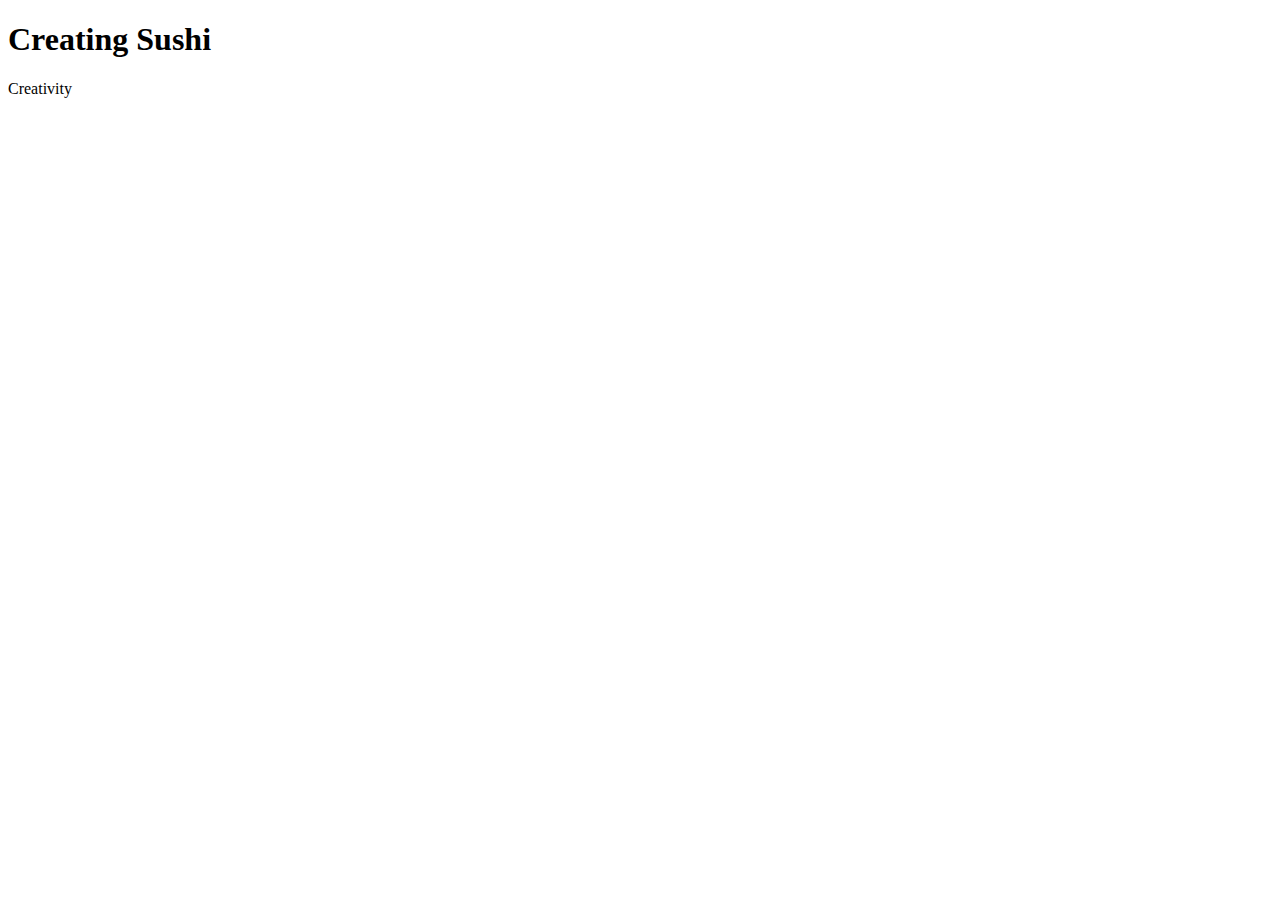
==== experience-12-2022.html @ cf754cbc "New page file for an experience" ====
<!DOCTYPE html>
<html lang="en">
    <head>
        <meta charset="UTF-8">
        <link rel=""stylesheet" href=""style.css" /> 
        <title>Luca Giannotti CAS Experience 12-2022</title>
    </head>


<!--Title Section-->
<section id="Sushi Experience Title" class="Sushi_Experience_Title">
    <h1>Creating Sushi</h1>
    <p>Creativity</p>
</section>





</html>
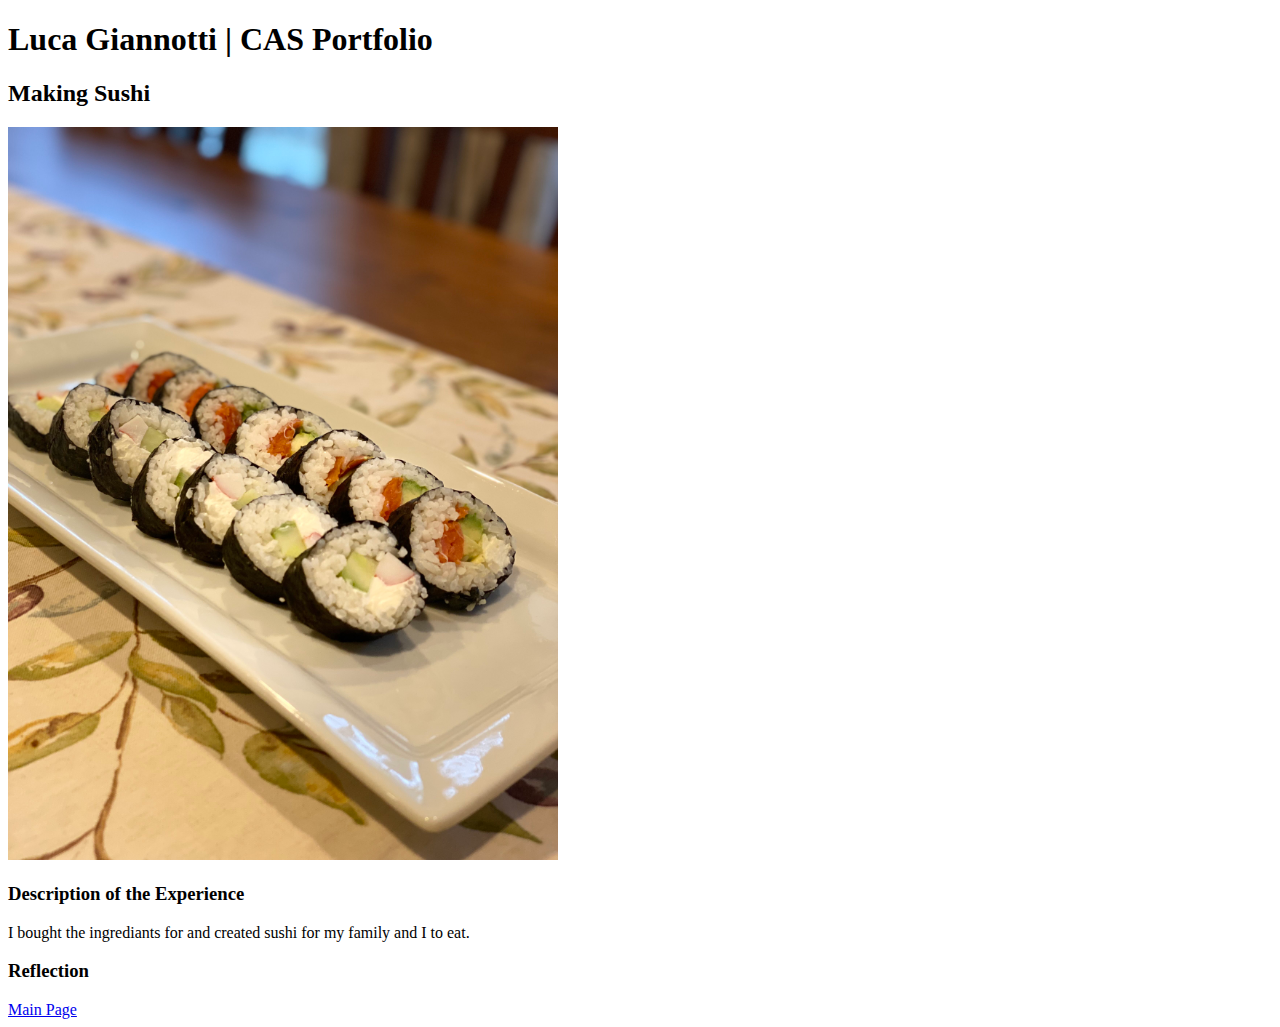
==== commit 76288a64: "Added new html and css for the sushi experience" ====
--- a/experience-12-2022.html
+++ b/experience-12-2022.html
@@ -1,20 +1,33 @@
 <!DOCTYPE html>
 <html lang="en">
-    <head>
-        <meta charset="UTF-8">
-        <link rel=""stylesheet" href=""style.css" /> 
-        <title>Luca Giannotti CAS Experience 12-2022</title>
-    </head>
+<head>
+    <meta charset="UTF-8">
+    <meta http-equiv="X-UA-Compatible" content="IE=edge">
+    <meta name="viewport" content="width=device-width, initial-scale=1.0">
+    <title>Making Sushi CAS Experience</title>
+    <link rel = "stylesheet" href = "style.css">
+</head>
 
+<!-- CONTENT START -->
+<div id="header" class="header">
+    <h1>Luca Giannotti | CAS Portfolio</h1>
+    <h2>Making Sushi</h2>
+    <img id="sushi_image" class="image" src="images/[01-2023] CAS Portfolio Website [C]/01-2023-img01.jpg">
+    <h3>Description of the Experience</h3>
+    <div id="Description">
+        <p id="sushi_description" class="paragraph">
+            I bought the ingrediants for and created sushi for my family and I to eat. 
+        </p>
+    </div>
 
-<!--Title Section-->
-<section id="Sushi Experience Title" class="Sushi_Experience_Title">
-    <h1>Creating Sushi</h1>
-    <p>Creativity</p>
-</section>
+    <h3>Reflection</h3>
+    <div id="Reflection">
+        <p id="sushi_reflection" class="paragrahp">
 
+        </p>
+    </div>
 
+</div>
 
-
-
+<a href="index.html">Main Page</a>
 </html>--- a/style.css
+++ b/style.css
@@ -0,0 +1,9 @@
+#sushi_image {
+  display: inline-block;
+  max-width: 550px;
+  height: 100%;
+  margin: auto;
+  height: auto;
+  overflow: hidden;
+
+}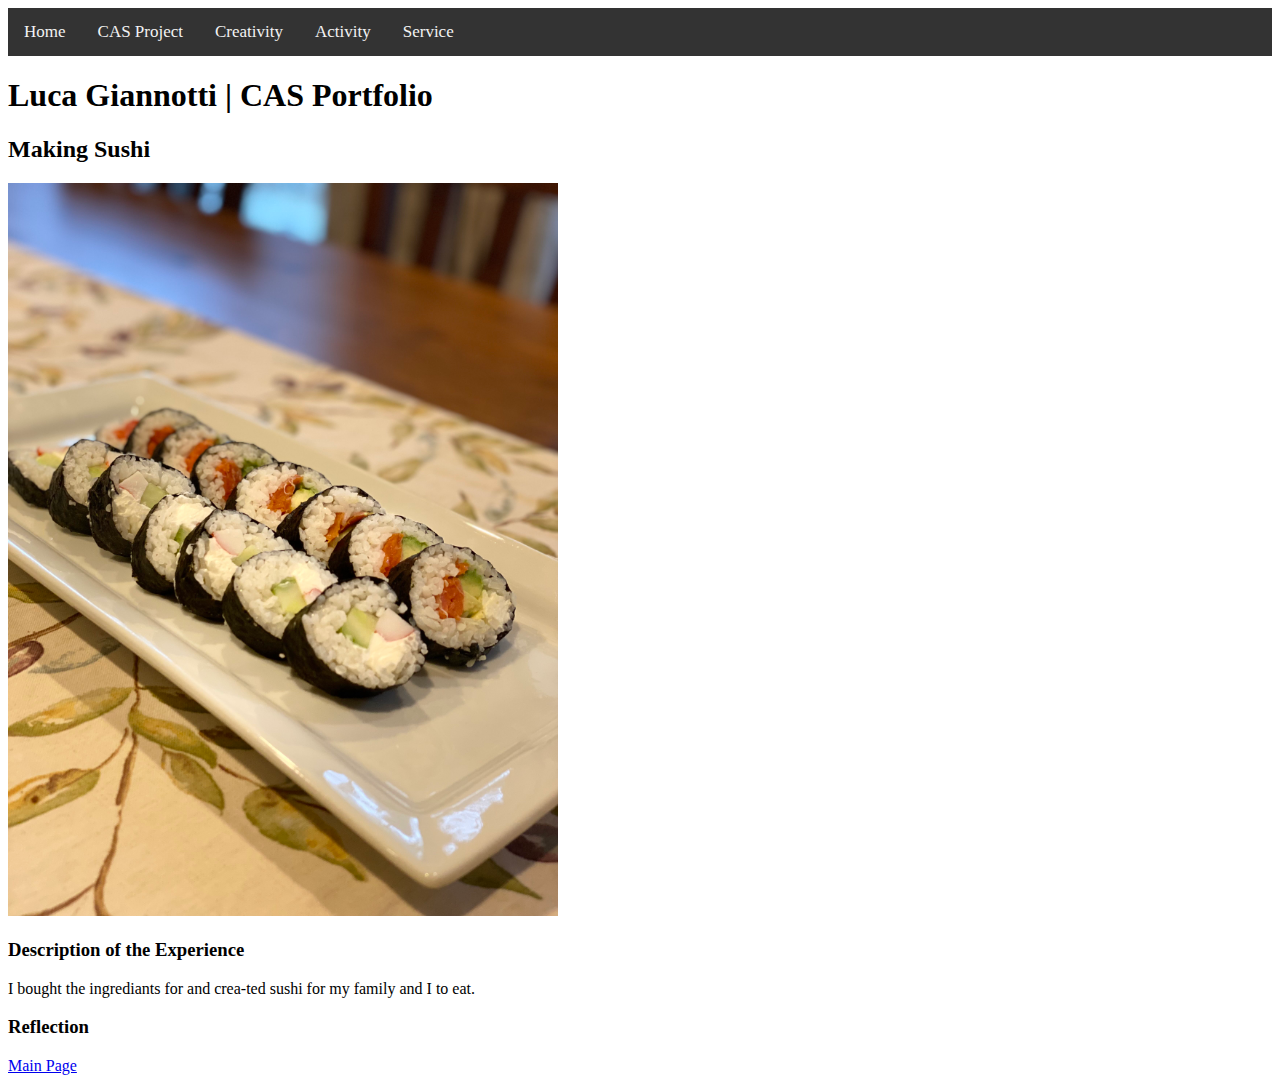
==== commit 30f15521: "💧 Dropdown menu template" ====
--- a/experience-12-2022.html
+++ b/experience-12-2022.html
@@ -8,15 +8,24 @@
     <link rel = "stylesheet" href = "style.css">
 </head>
 
+<!-- Standard Bar Navigation -->
+<div class="topnav">
+	<a href="index.html">Home</a>
+	<a href="#project">CAS Project</a>
+	<a href="experience-12-2022.html">Creativity</a>
+	<a href="#activity">Activity</a>
+	<a href="#service">Service</a>
+</div>
+<!-- End Standard Bar Navigation -->
+
 <!-- CONTENT START -->
-<div id="header" class="header">
     <h1>Luca Giannotti | CAS Portfolio</h1>
     <h2>Making Sushi</h2>
     <img id="sushi_image" class="image" src="images/[01-2023] CAS Portfolio Website [C]/01-2023-img01.jpg">
     <h3>Description of the Experience</h3>
     <div id="Description">
         <p id="sushi_description" class="paragraph">
-            I bought the ingrediants for and created sushi for my family and I to eat. 
+            I bought the ingrediants for and crea-ted sushi for my family and I to eat. 
         </p>
     </div>
 
@@ -27,7 +36,5 @@
         </p>
     </div>
 
-</div>
-
 <a href="index.html">Main Page</a>
 </html>--- a/style.css
+++ b/style.css
@@ -6,4 +6,122 @@
   height: auto;
   overflow: hidden;
 
-}+}
+
+
+
+/* Add a black background color to the top navigation */
+.topnav {
+	background-color: #333;
+	overflow: hidden;
+  }
+  
+  /* Style the links inside the navigation bar */
+  .topnav a {
+	float: left;
+	display: block;
+	color: #f2f2f2;
+	text-align: center;
+	padding: 14px 16px;
+	text-decoration: none;
+	font-size: 17px;
+  }
+  
+  /* Add an active class to highlight the current page */
+  .active {
+	background-color: #04AA6D;
+	color: white;
+  }
+  
+  /* Hide the link that should open and close the topnav on small screens */
+  .topnav .icon {
+	display: none;
+  }
+  
+  /* Dropdown container - needed to position the dropdown content */
+  .dropdown {
+	float: left;
+	overflow: hidden;
+  }
+  
+  /* Style the dropdown button to fit inside the topnav */
+  .dropdown .dropbtn {
+	font-size: 17px;
+	border: none;
+	outline: none;
+	color: white;
+	padding: 14px 16px;
+	background-color: inherit;
+	font-family: inherit;
+	margin: 0;
+  }
+  
+  /* Style the dropdown content (hidden by default) */
+  .dropdown-content {
+	display: none;
+	position: absolute;
+	background-color: #f9f9f9;
+	min-width: 160px;
+	box-shadow: 0px 8px 16px 0px rgba(0,0,0,0.2);
+	z-index: 1;
+  }
+  
+  /* Style the links inside the dropdown */
+  .dropdown-content a {
+	float: none;
+	color: black;
+	padding: 12px 16px;
+	text-decoration: none;
+	display: block;
+	text-align: left;
+  }
+  
+  /* Add a dark background on topnav links and the dropdown button on hover */
+  .topnav a:hover, .dropdown:hover .dropbtn {
+	background-color: #555;
+	color: white;
+  }
+  
+  /* Add a grey background to dropdown links on hover */
+  .dropdown-content a:hover {
+	background-color: #ddd;
+	color: black;
+  }
+  
+  /* Show the dropdown menu when the user moves the mouse over the dropdown button */
+  .dropdown:hover .dropdown-content {
+	display: block;
+  }
+  
+  /* When the screen is less than 600 pixels wide, hide all links, except for the first one ("Home"). Show the link that contains should open and close the topnav (.icon) */
+  @media screen and (max-width: 600px) {
+	.topnav a:not(:first-child), .dropdown .dropbtn {
+	  display: none;
+	}
+	.topnav a.icon {
+	  float: right;
+	  display: block;
+	}
+  }
+  
+  /* The "responsive" class is added to the topnav with JavaScript when the user clicks on the icon. This class makes the topnav look good on small screens (display the links vertically instead of horizontally) */
+  @media screen and (max-width: 600px) {
+	.topnav.responsive {position: relative;}
+	.topnav.responsive a.icon {
+	  position: absolute;
+	  right: 0;
+	  top: 0;
+	}
+	.topnav.responsive a {
+	  float: none;
+	  display: block;
+	  text-align: left;
+	}
+	.topnav.responsive .dropdown {float: none;}
+	.topnav.responsive .dropdown-content {position: relative;}
+	.topnav.responsive .dropdown .dropbtn {
+	  display: block;
+	  width: 100%;
+	  text-align: left;
+	}
+  }